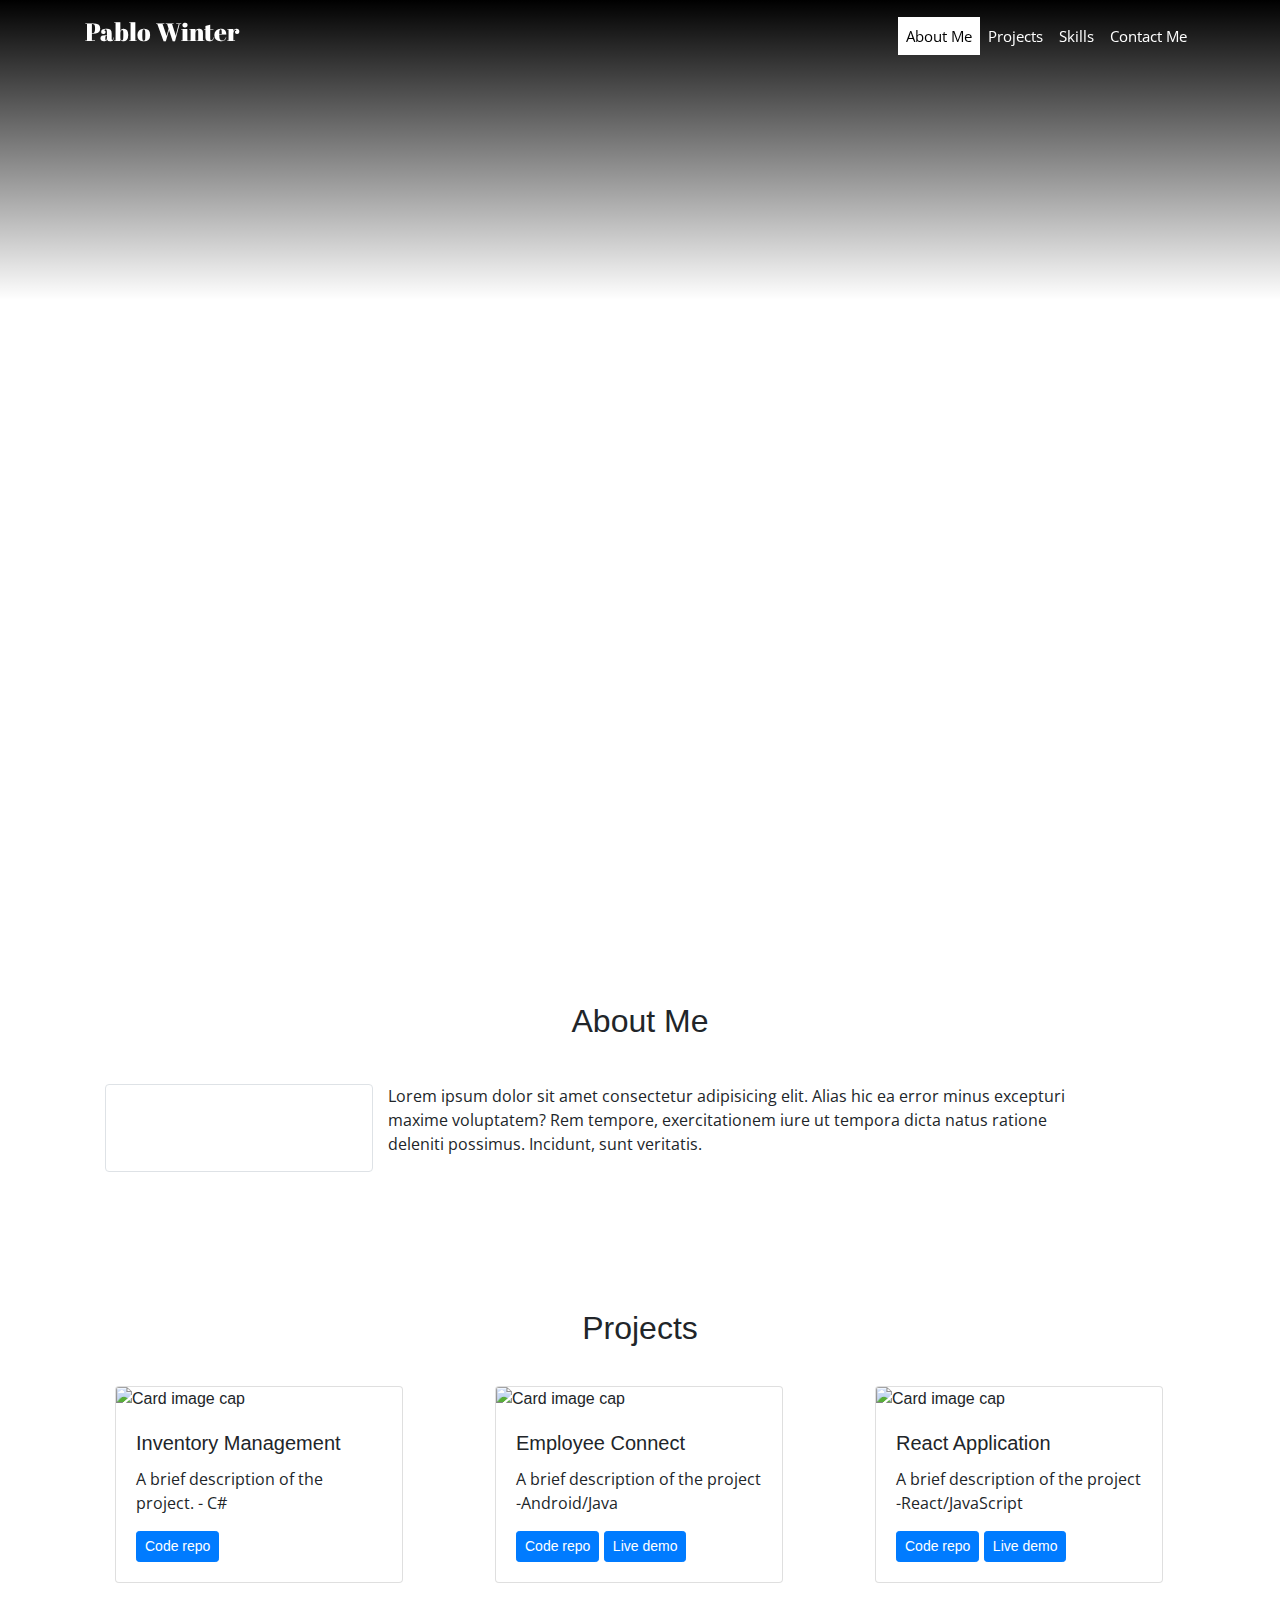
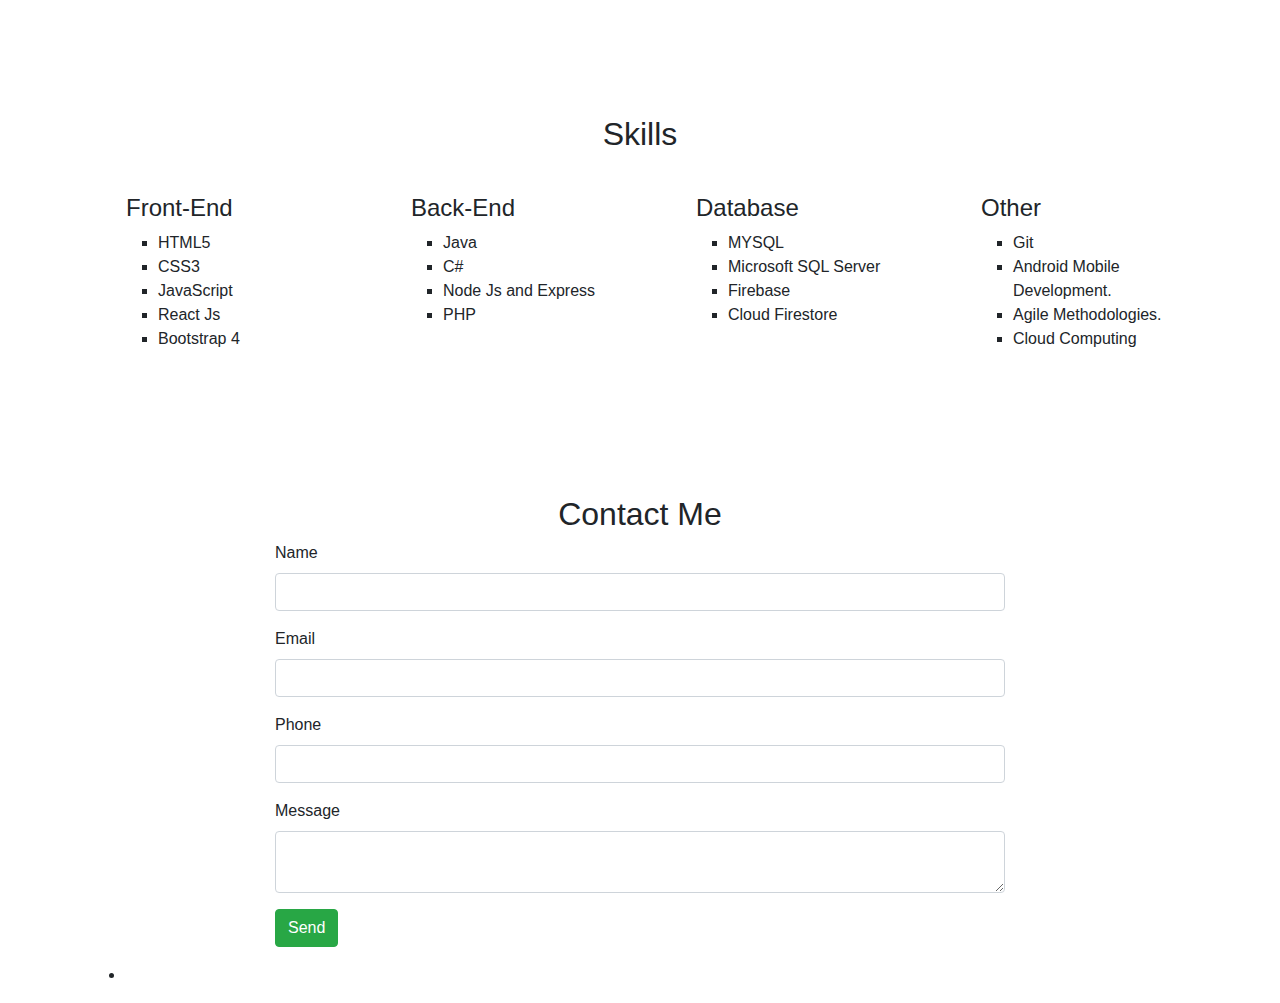
==== public/html/index.html @ 1d1c4623 "Added skills section with css styling" ====
<!DOCTYPE html>
<html lang="en">

<head>
    <meta charset="UTF-8">
    <meta name="viewport" content="width=device-width, initial-scale=1.0">
    <meta http-equiv="X-UA-Compatible" content="ie=edge">
    <title>Pablo Winter</title>
    <link rel="stylesheet" href="https://maxcdn.bootstrapcdn.com/bootstrap/4.0.0/css/bootstrap.min.css" integrity="sha384-Gn5384xqQ1aoWXA+058RXPxPg6fy4IWvTNh0E263XmFcJlSAwiGgFAW/dAiS6JXm"
        crossorigin="anonymous">
    <link rel="stylesheet" href="https://use.fontawesome.com/releases/v5.8.2/css/all.css" integrity="sha384-oS3vJWv+0UjzBfQzYUhtDYW+Pj2yciDJxpsK1OYPAYjqT085Qq/1cq5FLXAZQ7Ay"
        crossorigin="anonymous">
    <link rel="stylesheet" href="../css/styles.css">
    <link href="https://fonts.googleapis.com/css?family=Abril+Fatface|Bad+Script|Open+Sans|Volkhov&display=swap" rel="stylesheet">

</head>

<body>
    <header>
        <nav class="navbar navbar-expand-lg navbar-light fixed-top" id="navigation">
            <div class="container">
                <h1 class="navbar-brand">Pablo Winter</h1>
                <button class="navbar-toggler" type="button" data-toggle="collapse" data-target="#navbarSupportedContent"
                    aria-controls="navbarSupportedContent" aria-expanded="false" aria-label="Toggle navigation">
                    <span class="navbar-toggler-icon"></span>
                </button>
                <div class="collapse navbar-collapse" id="navbarSupportedContent">
                    <ul class="navbar-nav ml-lg-auto">
                        <li class="nav-item active">
                            <a class="nav-link" href="#About">About Me<span class="sr-only">(current)</span></a>
                        </li>
                        <li class="nav-item">
                            <a class="nav-link" href="#">Projects</a>
                        </li>
                        <li class="nav-item">
                            <a class="nav-link" href="#">Skills</a>
                        </li>
                        <li class="nav-item">
                            <a class="nav-link" href="#">Contact Me</a>
                        </li>
                    </ul>
                </div>
            </div>
        </nav>
    </header>
    <div class="jumbotron jumbotron-fluid height100p banner" id="landing-img">
        <div class="container height">
            <div class="contentBox height">
                <div class="text-center">
                    <h1>Creative Software Developer</h1>
                    <p id="caption">Lorem ipsum dolor sit amet consectetur adipisicing elit. Soluta, illo officia.</p>
                </div>
            </div>
        </div>
    </div>
    <section class="section-about" id="about-me">
        <div class="container">
            <div class="row">
                <div class="col-sm-12">
                    <div class="headertText text-center">
                        <h2>About Me</h2>
                    </div>
                </div>
            </div>
            <div id="about-me-box">
                <div class="row">
                    <img class="col-sm-3 img-thumbnail" src="../../images/about-me.png" alt="">
                    <p class="col-sm-8">Lorem ipsum dolor sit amet consectetur adipisicing elit. Alias hic ea error
                        minus
                        excepturi
                        maxime voluptatem? Rem tempore, exercitationem iure ut tempora dicta natus ratione deleniti
                        possimus. Incidunt, sunt veritatis.</p>
                </div>
            </div>
        </div>
    </section>
    <section class="section-projects" id="projects">
        <div class="container">
            <div class="row">
                <div class="col-sm-12">
                    <div class="headerText text-center">
                        <h2>Projects</h2>
                    </div>
                </div>
            </div>
            <div class="row">
                <div class="col-md-4">
                    <div class="projectBox">
                        <div class="card" style="width: 18rem;">
                            <img class="card-img-top" src="../../images/c#.jpg" alt="Card image cap">
                            <div class="card-body">
                                <h5 class="card-title">Inventory Management</h5>
                                <p class="card-text">A brief description of the project.
                                    - C#
                                </p>
                                <a href="https://github.com/PabloWinter/Inventory-Management-System" class="btn btn-sm btn-primary"><i
                                        class="fab fa-github"></i> Code repo</a>
                            </div>
                        </div>

                    </div>
                </div>
                <div class="col-md-4">
                    <div class="projectBox">
                        <div class="card" style="width: 18rem;">
                            <img class="card-img-top" src="../../images/employee-connect.jpeg" alt="Card image cap">
                            <div class="card-body">
                                <h5 class="card-title">Employee Connect</h5>
                                <p class="card-text">A brief description of the project
                                    -Android/Java
                                </p>
                                <a href="https://github.com/PabloWinter/Employee-Connect" class="btn btn-sm btn-primary"><i
                                        class="fab fa-github"></i> Code repo</a>
                                <a href="https://play.google.com/store/apps/details?id=ca.bvc.employeeconnect" class="btn btn-sm btn-primary"><i
                                        class="fas fa-wifi"></i> Live demo</a>
                            </div>
                        </div>

                    </div>
                </div>
                <div class="col-md-4">
                    <div class="projectBox">
                        <div class="card" style="width: 18rem;">
                            <img class="card-img-top" src="../../images/c#-image.jpg" alt="Card image cap">
                            <div class="card-body">
                                <h5 class="card-title">React Application</h5>
                                <p class="card-text">A brief description of the project
                                    -React/JavaScript
                                </p>
                                <a href="#" class="btn btn-sm btn-primary"><i class="fab fa-github"></i> Code repo</a>
                                <a href="#" class="btn btn-sm btn-primary"><i class="fas fa-wifi"></i> Live demo</a>
                            </div>
                        </div>

                    </div>
                </div>
            </div>
        </div>
    </section>

    <section class="section-skills" id="skills">
        <div class="container">
            <div class="row">
                <div class="col-sm-12">
                    <div class="headerText text-center">
                        <h2>Skills</h2>
                    </div>
                </div>
                <div class="col-md-3">
                    <div class="skills-box">
                        <div class="d-flex flex-row">
                            <i class="fas fa-code fa-2x m-1"></i>
                            <div class="d-flex flex-column">
                                <img src="" alt="">
                                <h4 class="m-2">Front-End</h4>
                                <ul class="style-ul">
                                    <li>HTML5</li>
                                    <li>CSS3</li>
                                    <li>JavaScript</li>
                                    <li>React Js</li>
                                    <li>Bootstrap 4</li>

                                </ul>
                            </div>
                        </div>
                    </div>
                </div>

                <div class="col-md-3">
                    <div class="skills-box">
                        <div class="d-flex flex-row">
                            <i class="fas fa-tools fa-2x m-1"></i>
                            <div class="d-flex flex-column">
                                <h4 class="m-2">Back-End</h4>
                                <ul class="style-ul">
                                    <li>Java</li>
                                    <li>C#</li>
                                    <li>Node Js and Express</li>
                                    <li>PHP</li>
                                </ul>
                            </div>
                        </div>
                    </div>
                </div>

                <div class="col-md-3">
                    <div class="skills-box">
                        <div class="d-flex flex-row">
                            <i class="fas fa-database fa-2x m-1"></i>
                            <div class="d-flex flex-column">
                                <h4 class="m-2">Database</h4>
                                <ul class="style-ul">
                                    <li>MYSQL</li>
                                    <li>Microsoft SQL Server</li>
                                    <li>Firebase</li>
                                    <li>Cloud Firestore</li>
                                </ul>
                            </div>
                        </div>
                    </div>
                </div>
                <div class="col-md-3">
                    <div class="skills-box">
                        <div class="d-flex flex-row">
                            <i class="fas fa-mobile-alt fa-2x m-1"></i>
                            <div class="d-flex flex-column">
                                <h4 class="m-2">Other</h4>
                                <ul class="style-ul">
                                    <li>Git</li>
                                    <li>Android Mobile Development.</li>
                                    <li>Agile Methodologies.</li>
                                    <li>Cloud Computing</li>
                                </ul>
                            </div>
                        </div>
                    </div>
                </div>

            </div>
        </div>
    </section>

    <section class="section-contact" id="contact-me">
        <div class="container">
            <div class="row">
                <div class="col-sm-12">
                    <div class="headerText text-center">
                        <h2>Contact Me</h2>
                    </div>
                </div>
            </div>
            <div class="row clearfix">
                <div class="offset-sm-2 col-sm-8">
                    <div class="form-group">
                        <form>
                            <div class="form-group">
                                <label for="name">Name</label>
                                <input type="text" name="" id="" class="form-control">
                            </div>
                            <div class="form-group">
                                <label for="name">Email</label>
                                <input type="text" name="" id="" class="form-control">

                            </div>
                            <div class="form-group">
                                <label for="name">Phone</label>
                                <input type="text" name="" id="" class="form-control">
                            </div>
                            <div class="form-group">
                                <label for="name">Message</label>
                                <textarea class="form-control"></textarea>
                            </div>
                            <div class="form-group">
                                <button class="btn btn-success">Send</button>
                            </div>
                        </form>
                    </div>
                </div>
            </div>
        </div>
    </section>
    <footer>
        <div class="container">
            <div class="row">
                <div class="col-sm-12">
                    <ul class="sci">
                        <li><a href="#"><i class="fab fa-github"></i></a></li>
                    </ul>

                </div>
            </div>
        </div>
    </footer>

    <script src="https://code.jquery.com/jquery-3.2.1.slim.min.js" integrity="sha384-KJ3o2DKtIkvYIK3UENzmM7KCkRr/rE9/Qpg6aAZGJwFDMVNA/GpGFF93hXpG5KkN"
        crossorigin="anonymous"></script>
    <script src="https://cdnjs.cloudflare.com/ajax/libs/popper.js/1.12.9/umd/popper.min.js" integrity="sha384-ApNbgh9B+Y1QKtv3Rn7W3mgPxhU9K/ScQsAP7hUibX39j7fakFPskvXusvfa0b4Q"
        crossorigin="anonymous"></script>
    <script src="https://maxcdn.bootstrapcdn.com/bootstrap/4.0.0/js/bootstrap.min.js" integrity="sha384-JZR6Spejh4U02d8jOt6vLEHfe/JQGiRRSQQxSfFWpi1MquVdAyjUar5+76PVCmYl"
        crossorigin="anonymous"></script>
</body>

</html>
---- public/css/styles.css ----
p{
    font-family: 'Open Sans', sans-serif;
}

.navbar-brand{
    font-family: 'Abril Fatface';
    font-size: 25px;
    color: white !important;
}

.nav-link{
    font-size: 15px;
    font-family: 'Open Sans', sans-serif;
    color: white !important;
}

.nav-link:hover{
    color: #000 !important;
}

.active .nav-link{
    background-color: white;
    color: #000 !important;
}

#caption{
    font-family: 'Bad Script', cursive;
}

header{
    position: relative;
    z-index: 1000000;
}

.navbar{
    background: transparent;
}

.banner{
    position: relative;
    top: 0;
    width: 100%;
    height: 100vh;
    background: url(../../images/city-landing.jpg);
    background-size: cover; 
}

.banner:before{
    content: '';
    position: absolute;
    top: 0;
    left: 0;
    width: 100%;
    height: 300px;
    background: linear-gradient(#000, transparent);
    pointer-events: none;
}

.height100p{
    height: 100vh;
}

.height{
    height: 100%;
}

.contentBox{
    position: relative;
    display: flex;
    justify-content: center;
    align-items: center;
    text-align: center;
    color: white;
}

.section-about{
    margin-top: 8%;
}

.section-projects{
    margin-top: 8%;
}

.section-skills{
    margin-top: 8%;
}

.section-contact{
    margin-top: 8%;
}

#about-me-box{
    padding: 35px;
}

.responsive-img img{
    height: auto;
    width: 100%;
}

.projectBox{
    padding: 30px;
}

.skills-box{
    padding: 25px;

}

ul.style-ul{
    list-style-type: square;
}
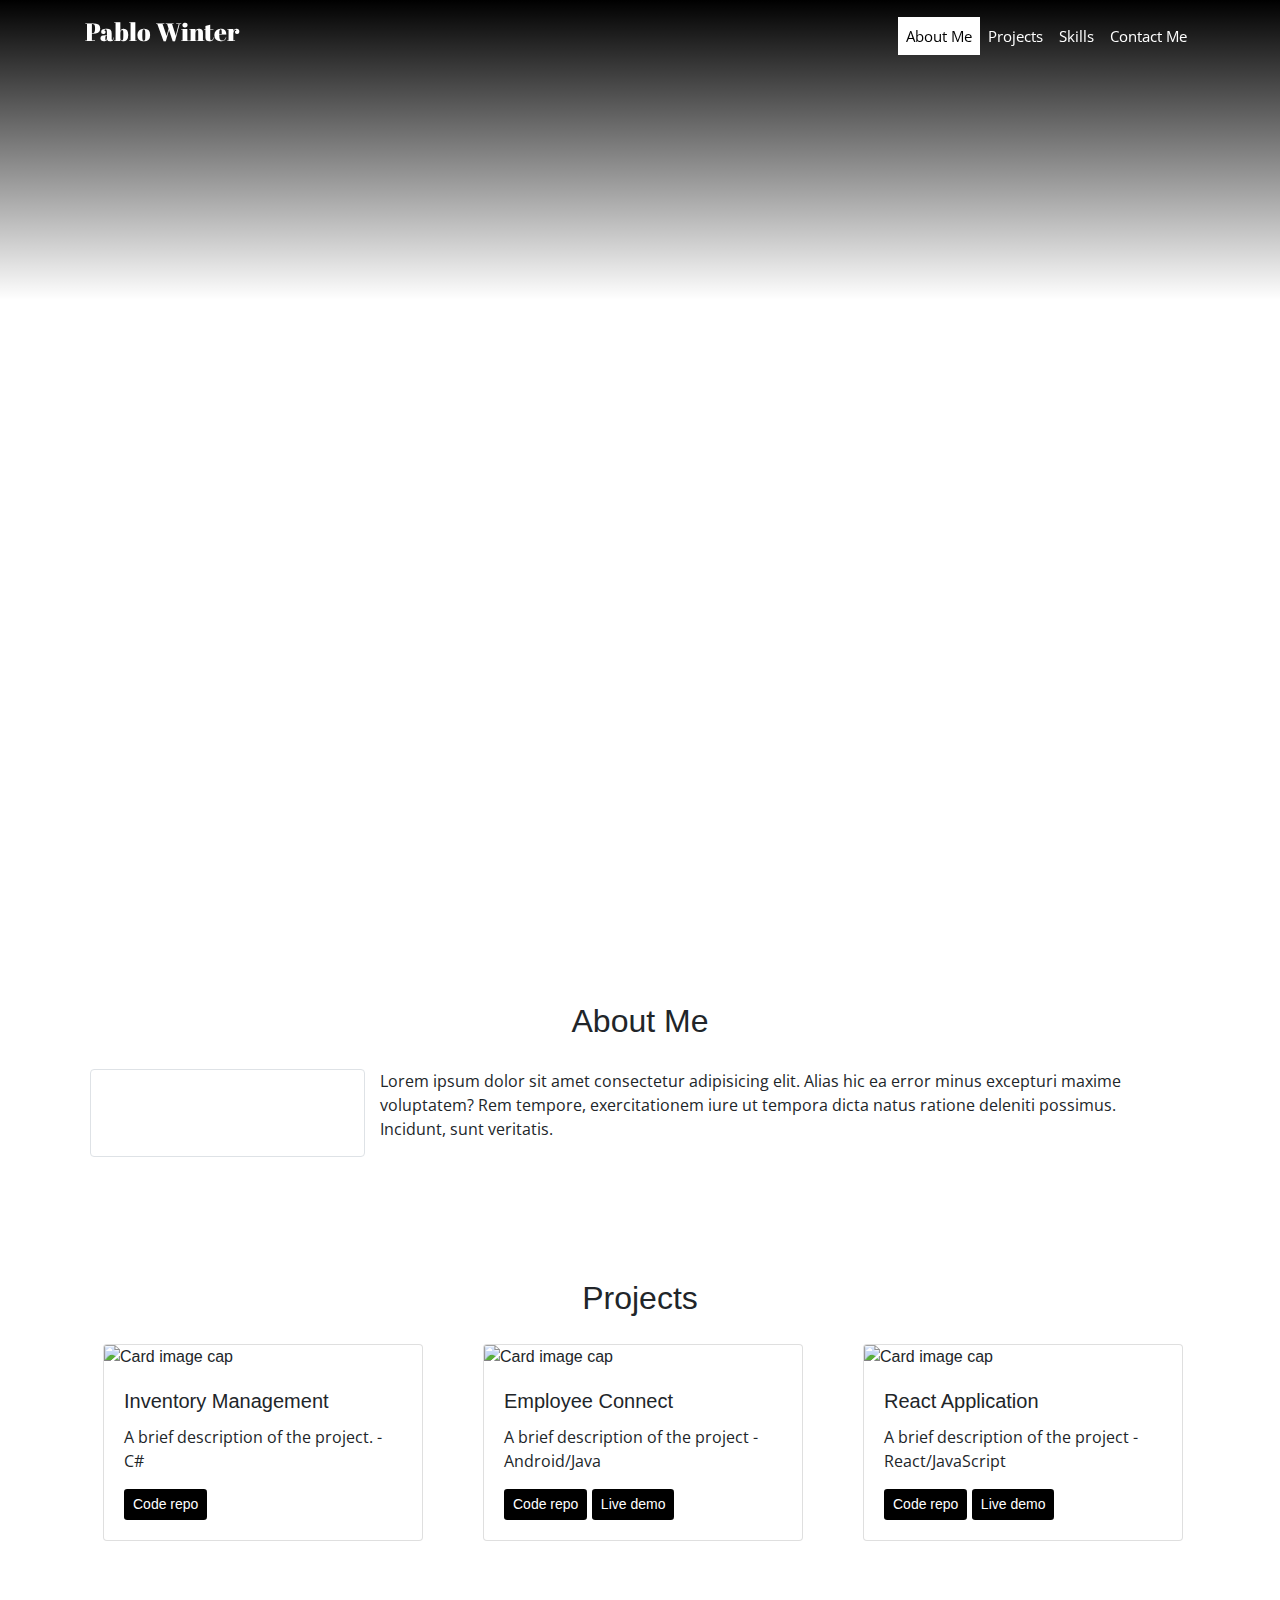
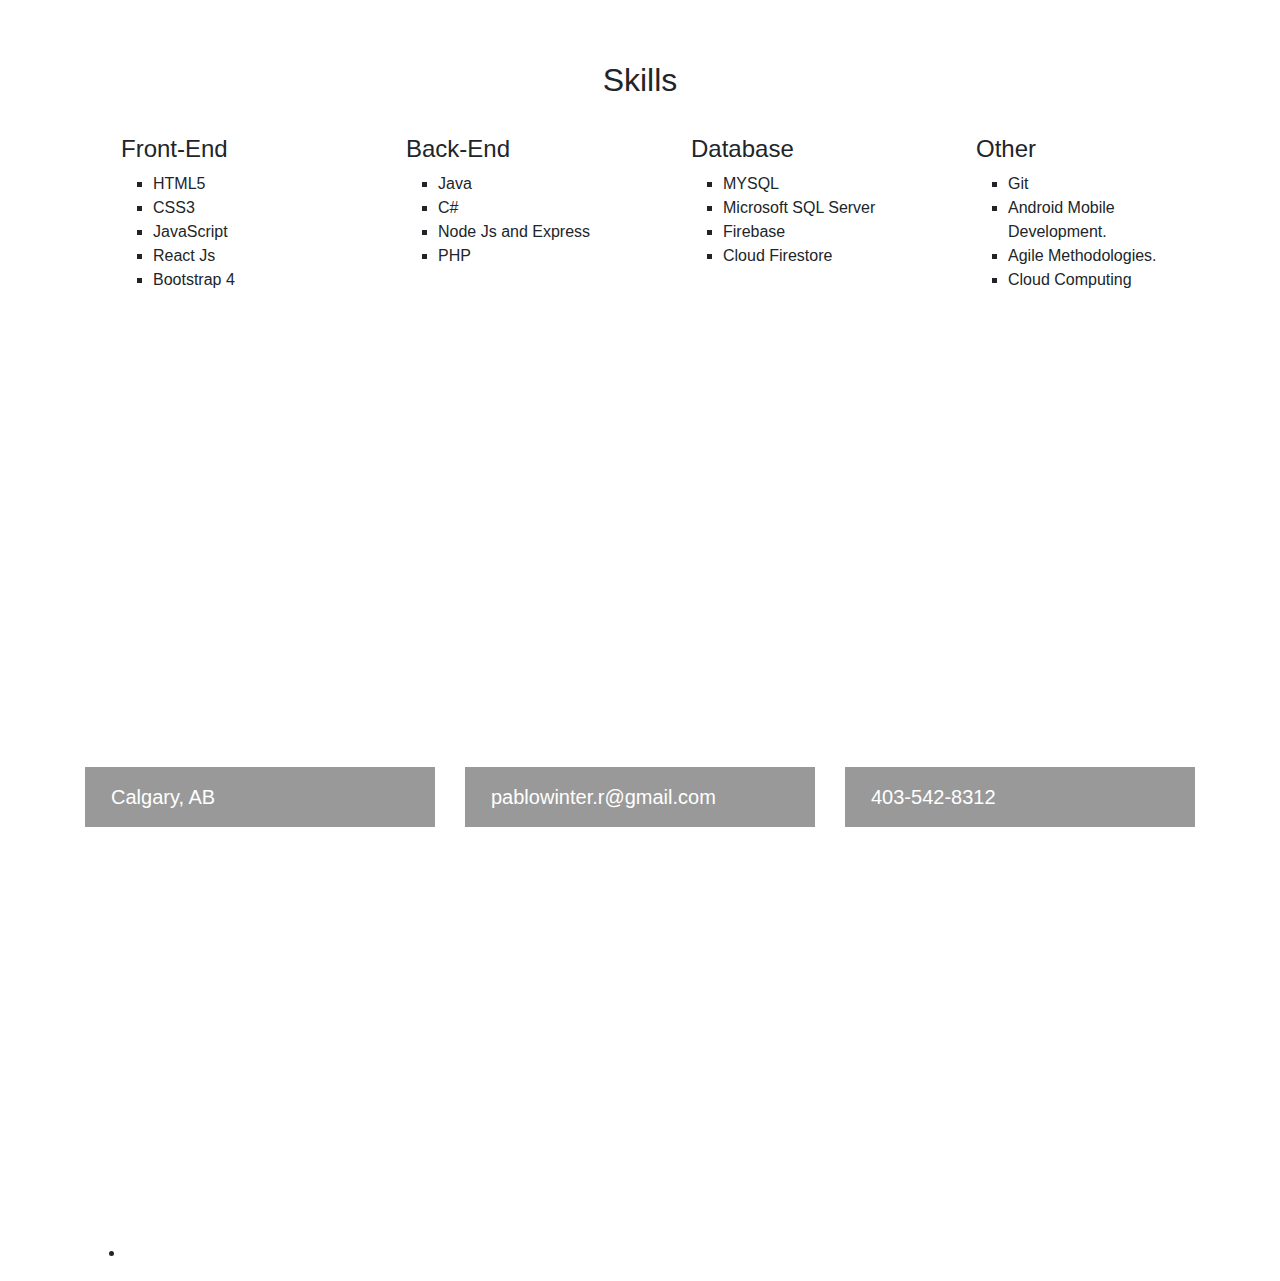
==== commit 36e3fb10: "Added contact information in contact me section" ====
--- a/public/html/index.html
+++ b/public/html/index.html
@@ -64,8 +64,9 @@
             </div>
             <div id="about-me-box">
                 <div class="row">
-                    <img class="col-sm-3 img-thumbnail" src="../../images/about-me.png" alt="">
-                    <p class="col-sm-8">Lorem ipsum dolor sit amet consectetur adipisicing elit. Alias hic ea error
+                    <img class="col-lg-3 col-md-5 img-thumbnail" src="../../images/about-me.png" alt="">
+                    <p class="col-lg-9 col-md-5 col-sm-8">Lorem ipsum dolor sit amet consectetur adipisicing elit.
+                        Alias hic ea error
                         minus
                         excepturi
                         maxime voluptatem? Rem tempore, exercitationem iure ut tempora dicta natus ratione deleniti
@@ -84,51 +85,51 @@
                 </div>
             </div>
             <div class="row">
-                <div class="col-md-4">
+                <div class="col-lg-4 col-md-4 col-sm-4">
                     <div class="projectBox">
-                        <div class="card" style="width: 18rem;">
+                        <div class="card">
                             <img class="card-img-top" src="../../images/c#.jpg" alt="Card image cap">
                             <div class="card-body">
                                 <h5 class="card-title">Inventory Management</h5>
                                 <p class="card-text">A brief description of the project.
                                     - C#
                                 </p>
-                                <a href="https://github.com/PabloWinter/Inventory-Management-System" class="btn btn-sm btn-primary"><i
+                                <a href="https://github.com/PabloWinter/Inventory-Management-System" class="btn btn-sm"><i
                                         class="fab fa-github"></i> Code repo</a>
                             </div>
                         </div>
 
                     </div>
                 </div>
-                <div class="col-md-4">
+                <div class="col-lg-4 col-md-4 col-sm-4">
                     <div class="projectBox">
-                        <div class="card" style="width: 18rem;">
+                        <div class="card">
                             <img class="card-img-top" src="../../images/employee-connect.jpeg" alt="Card image cap">
                             <div class="card-body">
                                 <h5 class="card-title">Employee Connect</h5>
                                 <p class="card-text">A brief description of the project
                                     -Android/Java
                                 </p>
-                                <a href="https://github.com/PabloWinter/Employee-Connect" class="btn btn-sm btn-primary"><i
-                                        class="fab fa-github"></i> Code repo</a>
-                                <a href="https://play.google.com/store/apps/details?id=ca.bvc.employeeconnect" class="btn btn-sm btn-primary"><i
+                                <a href="https://github.com/PabloWinter/Employee-Connect" class="btn btn-sm"><i class="fab fa-github"></i>
+                                    Code repo</a>
+                                <a href="https://play.google.com/store/apps/details?id=ca.bvc.employeeconnect" class="btn btn-sm"><i
                                         class="fas fa-wifi"></i> Live demo</a>
                             </div>
                         </div>
 
                     </div>
                 </div>
-                <div class="col-md-4">
+                <div class="col-lg-4 col-md-4 col-sm-4">
                     <div class="projectBox">
-                        <div class="card" style="width: 18rem;">
+                        <div class="card">
                             <img class="card-img-top" src="../../images/c#-image.jpg" alt="Card image cap">
                             <div class="card-body">
                                 <h5 class="card-title">React Application</h5>
                                 <p class="card-text">A brief description of the project
                                     -React/JavaScript
                                 </p>
-                                <a href="#" class="btn btn-sm btn-primary"><i class="fab fa-github"></i> Code repo</a>
-                                <a href="#" class="btn btn-sm btn-primary"><i class="fas fa-wifi"></i> Live demo</a>
+                                <a href="#" class="btn btn-sm"><i class="fab fa-github"></i> Code repo</a>
+                                <a href="#" class="btn btn-sm"><i class="fas fa-wifi"></i> Live demo</a>
                             </div>
                         </div>
 
@@ -146,7 +147,7 @@
                         <h2>Skills</h2>
                     </div>
                 </div>
-                <div class="col-md-3">
+                <div class="col-lg-3 col-md-6">
                     <div class="skills-box">
                         <div class="d-flex flex-row">
                             <i class="fas fa-code fa-2x m-1"></i>
@@ -166,7 +167,7 @@
                     </div>
                 </div>
 
-                <div class="col-md-3">
+                <div class="col-lg-3 col-md-6">
                     <div class="skills-box">
                         <div class="d-flex flex-row">
                             <i class="fas fa-tools fa-2x m-1"></i>
@@ -183,7 +184,7 @@
                     </div>
                 </div>
 
-                <div class="col-md-3">
+                <div class="col-lg-3 col-md-6">
                     <div class="skills-box">
                         <div class="d-flex flex-row">
                             <i class="fas fa-database fa-2x m-1"></i>
@@ -199,7 +200,7 @@
                         </div>
                     </div>
                 </div>
-                <div class="col-md-3">
+                <div class="col-lg-3 col-md-6">
                     <div class="skills-box">
                         <div class="d-flex flex-row">
                             <i class="fas fa-mobile-alt fa-2x m-1"></i>
@@ -223,37 +224,31 @@
     <section class="section-contact" id="contact-me">
         <div class="container">
             <div class="row">
-                <div class="col-sm-12">
-                    <div class="headerText text-center">
-                        <h2>Contact Me</h2>
-                    </div>
-                </div>
-            </div>
-            <div class="row clearfix">
-                <div class="offset-sm-2 col-sm-8">
-                    <div class="form-group">
-                        <form>
-                            <div class="form-group">
-                                <label for="name">Name</label>
-                                <input type="text" name="" id="" class="form-control">
-                            </div>
-                            <div class="form-group">
-                                <label for="name">Email</label>
-                                <input type="text" name="" id="" class="form-control">
-
-                            </div>
-                            <div class="form-group">
-                                <label for="name">Phone</label>
-                                <input type="text" name="" id="" class="form-control">
-                            </div>
-                            <div class="form-group">
-                                <label for="name">Message</label>
-                                <textarea class="form-control"></textarea>
-                            </div>
-                            <div class="form-group">
-                                <button class="btn btn-success">Send</button>
-                            </div>
-                        </form>
+                <div class="col-sm-12 headerText text-center contactHeader">
+                    <h1>Contact Me</h1>
+                </div>
+                <div class="col-lg-4 col-md-7 col-sm-12">
+                    <div class="contact-me-box">
+                        <div class="d-flex flex-row">
+                            <i class="fas fa-map-marker-alt fa-2x m-1"></i>
+                            <h5 class="m-2">Calgary, AB</h5>
+                        </div>
+                    </div>
+                </div>
+                <div class="col-lg-4 col-md-7 col-sm-12">
+                    <div class="contact-me-box">
+                        <div class="d-flex flex-row">
+                            <i class="fas fa-envelope fa-2x m-1"></i>
+                            <h5 class="m-2">pablowinter.r@gmail.com</h5>
+                        </div>
+                    </div>
+                </div>
+                <div class="col-lg-4 col-md-7 col-sm-12">
+                    <div class="contact-me-box">
+                        <div class="d-flex flex-row">
+                            <i class="fas fa-mobile-alt fa-2x m-1"></i>
+                            <h5 class="m-2">403-542-8312</h5>
+                        </div>
                     </div>
                 </div>
             </div>
--- a/public/css/styles.css
+++ b/public/css/styles.css
@@ -42,6 +42,7 @@
     width: 100%;
     height: 100vh;
     background: url(../../images/city-landing.jpg);
+    background-attachment: fixed;
     background-size: cover; 
 }
 
@@ -87,10 +88,16 @@
 
 .section-contact{
     margin-top: 8%;
+    position: relative;
+    background: url(../../images/contact-background\ \(2\).jpg);
+    width: 100%;
+    height: 90vh;
+    background-attachment: fixed;
+    background-size: cover;
 }
 
 #about-me-box{
-    padding: 35px;
+    padding: 20px;
 }
 
 .responsive-img img{
@@ -99,14 +106,106 @@
 }
 
 .projectBox{
-    padding: 30px;
+    padding: 18px;
+}
+
+.card{
+    width: 20rem;
+}
+
+.projectBox a{
+    background: #000;
+    color: white;
 }
 
 .skills-box{
-    padding: 25px;
-
+    padding: 20px;
 }
 
 ul.style-ul{
     list-style-type: square;
+}
+
+.contactHeader{
+    margin-top: 20%;
+    color: white;
+}
+
+.contact-me-box{
+    margin-top: 15%;
+    padding: 10px;
+    font-size: 14px;
+    font-weight: bold;
+    color: white;
+    background: rgba(0, 0, 0, 0.4);
+}
+
+@media screen and (max-width: 1024px){
+    #about-me-box{
+        padding: 10px;
+    }
+
+    #about-me-box img{
+        height: 290px;
+    }
+
+    .section-projects .card{
+        width: 17rem;
+    }
+
+    .projectBox{
+        padding: 8px;
+    }
+
+    .projectBox .card a{
+        margin-bottom: 5px;
+    }
+
+    .skills-box{
+        padding: 0px;
+    }
+}
+
+@media screen and (max-width: 768px){
+    #about-me-box{
+        padding: 10px;
+    }
+
+    .section-projects .card{
+        width: 13rem;
+    }
+
+    .projectBox{
+        padding: 0px;
+    }
+
+    .projectBox .card a{
+        margin-bottom: 5px;
+    }
+
+    .skills-box{
+        padding: 0px;
+    }
+}
+
+@media screen and (max-width: 320px){
+    #about-me-box{
+        padding: 20px;
+    }
+
+    .projectBox{
+        padding: 20px;
+    }
+
+    .section-projects .card{
+        width: 16rem;
+    }
+
+    .projectBox .card a{
+        margin-bottom: 5px;
+    }
+
+    .skills-box{
+        padding: 10px;
+    }
 }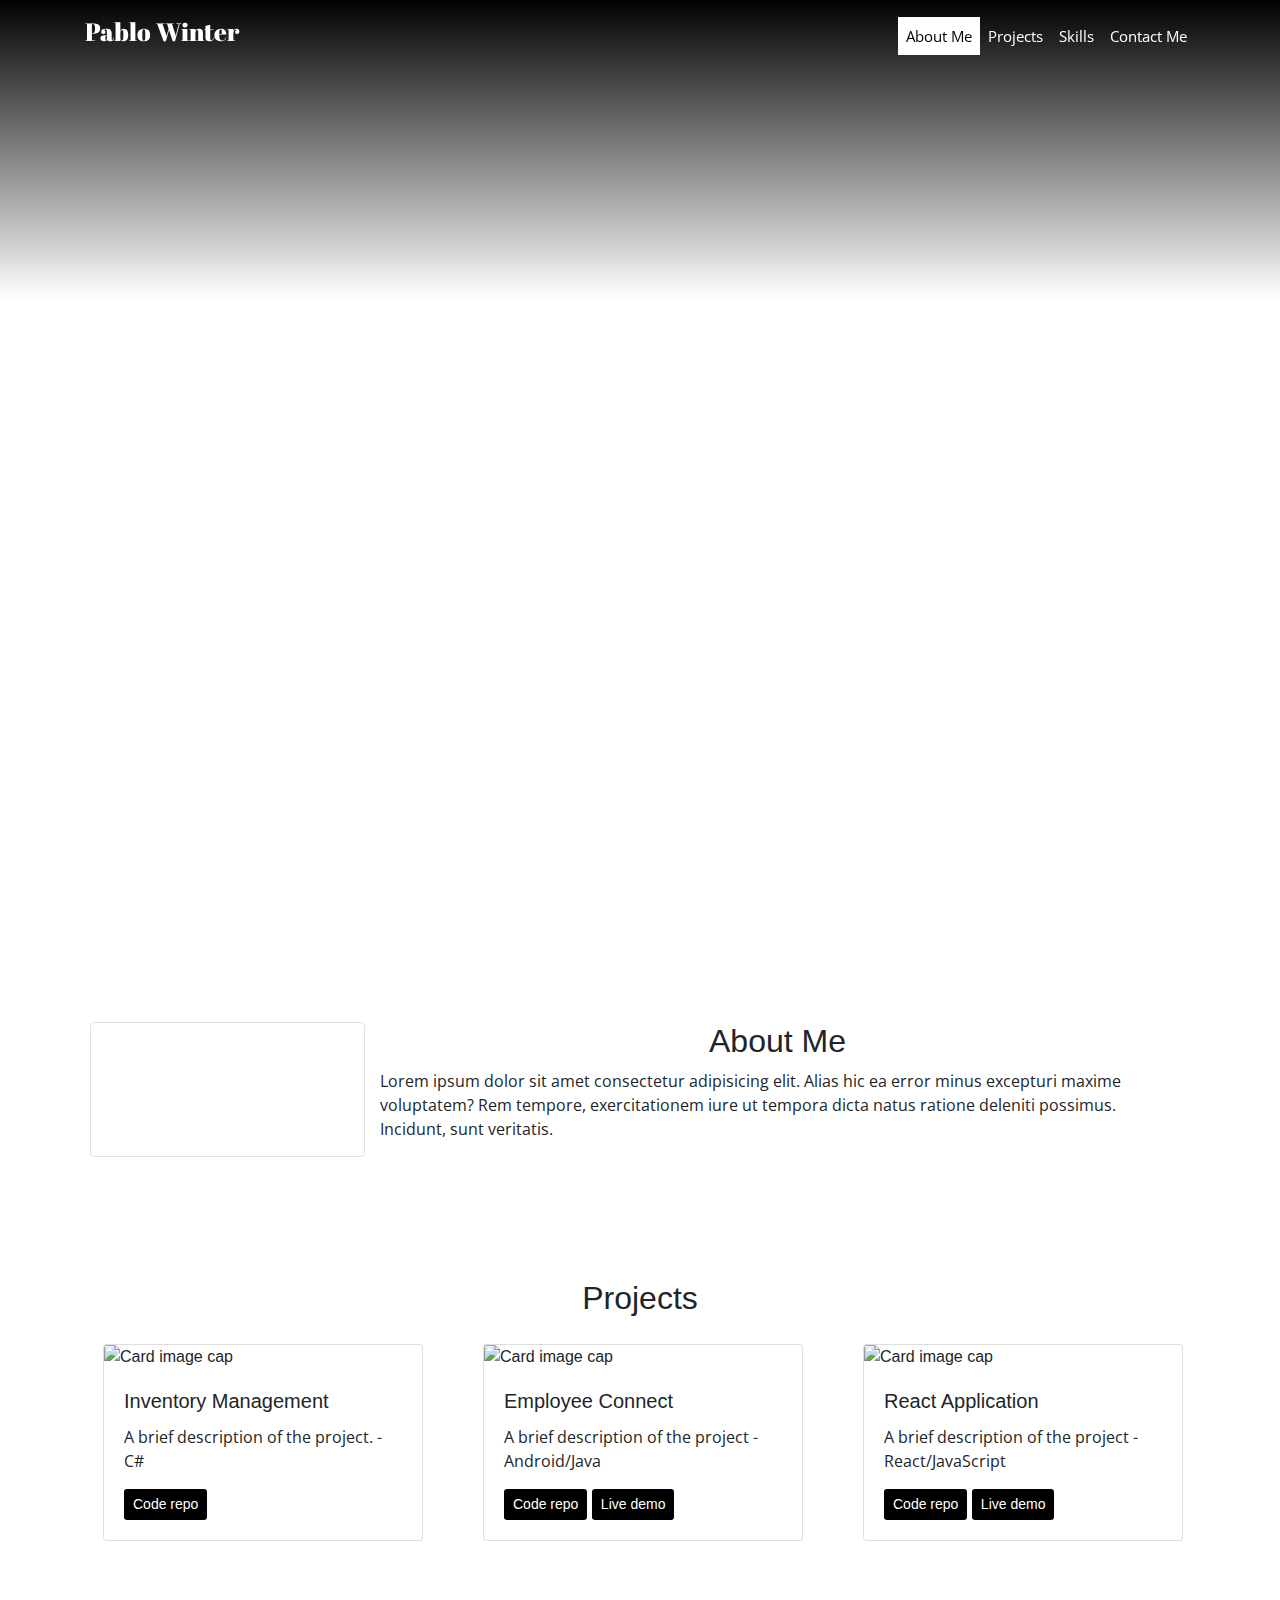
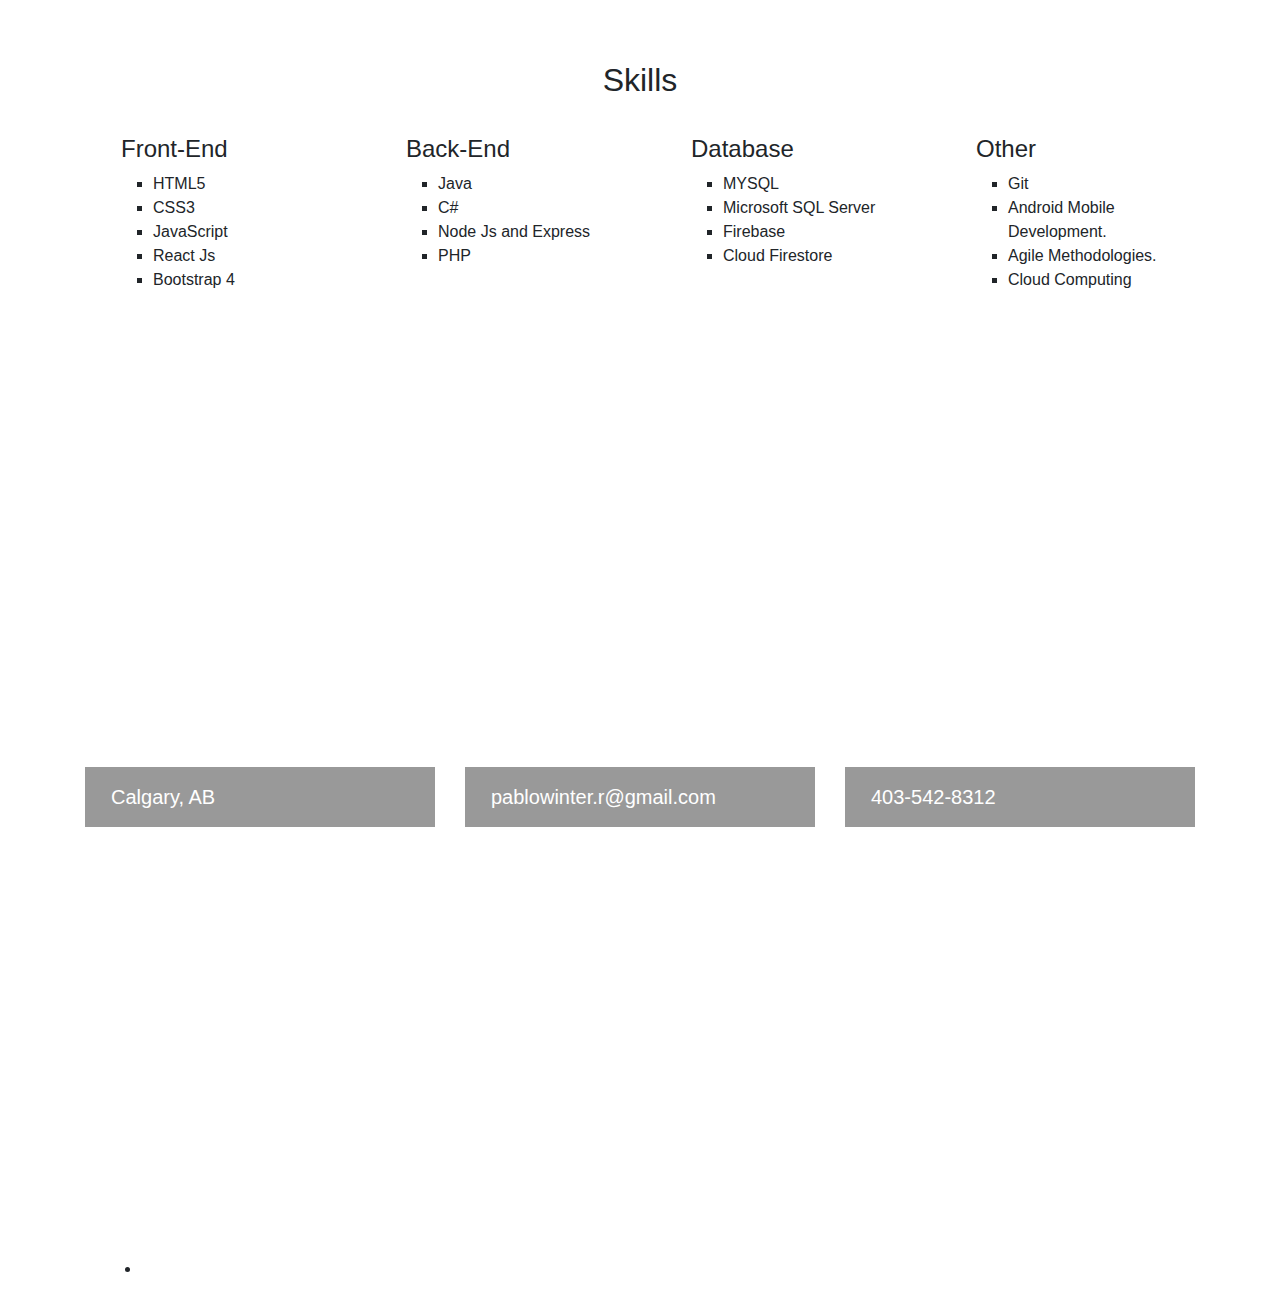
==== commit bcfaf01d: "Added javascript navigation functionality" ====
--- a/public/html/index.html
+++ b/public/html/index.html
@@ -27,16 +27,16 @@
                 <div class="collapse navbar-collapse" id="navbarSupportedContent">
                     <ul class="navbar-nav ml-lg-auto">
                         <li class="nav-item active">
-                            <a class="nav-link" href="#About">About Me<span class="sr-only">(current)</span></a>
+                            <a class="nav-link" href="#about-me">About Me<span class="sr-only">(current)</span></a>
                         </li>
                         <li class="nav-item">
-                            <a class="nav-link" href="#">Projects</a>
+                            <a class="nav-link" href="#projects">Projects</a>
                         </li>
                         <li class="nav-item">
-                            <a class="nav-link" href="#">Skills</a>
+                            <a class="nav-link" href="#skills">Skills</a>
                         </li>
                         <li class="nav-item">
-                            <a class="nav-link" href="#">Contact Me</a>
+                            <a class="nav-link" href="#contact-me">Contact Me</a>
                         </li>
                     </ul>
                 </div>
@@ -55,22 +55,18 @@
     </div>
     <section class="section-about" id="about-me">
         <div class="container">
-            <div class="row">
-                <div class="col-sm-12">
-                    <div class="headertText text-center">
-                        <h2>About Me</h2>
-                    </div>
-                </div>
-            </div>
             <div id="about-me-box">
                 <div class="row">
                     <img class="col-lg-3 col-md-5 img-thumbnail" src="../../images/about-me.png" alt="">
-                    <p class="col-lg-9 col-md-5 col-sm-8">Lorem ipsum dolor sit amet consectetur adipisicing elit.
-                        Alias hic ea error
-                        minus
-                        excepturi
-                        maxime voluptatem? Rem tempore, exercitationem iure ut tempora dicta natus ratione deleniti
-                        possimus. Incidunt, sunt veritatis.</p>
+                    <div class="col-lg-9 col-lg-9 col-md-5 col-sm-8">
+                        <h2 class="headerText text-center">About Me</h2>
+                        <p>Lorem ipsum dolor sit amet consectetur adipisicing elit.
+                            Alias hic ea error
+                            minus
+                            excepturi
+                            maxime voluptatem? Rem tempore, exercitationem iure ut tempora dicta natus ratione deleniti
+                            possimus. Incidunt, sunt veritatis.</p>
+                    </div>
                 </div>
             </div>
         </div>
@@ -143,7 +139,7 @@
         <div class="container">
             <div class="row">
                 <div class="col-sm-12">
-                    <div class="headerText text-center">
+                    <div class="headerText text-center skills-height">
                         <h2>Skills</h2>
                     </div>
                 </div>
@@ -257,11 +253,10 @@
     <footer>
         <div class="container">
             <div class="row">
-                <div class="col-sm-12">
-                    <ul class="sci">
-                        <li><a href="#"><i class="fab fa-github"></i></a></li>
+                <div class="col-md-12 col-sm-12">
+                    <ul class="text-center">
+                        <li class="m-3"><a href="https://github.com/PabloWinter"><i class="fab fa-github fa-2x"></i></a></li>
                     </ul>
-
                 </div>
             </div>
         </div>
@@ -273,6 +268,8 @@
         crossorigin="anonymous"></script>
     <script src="https://maxcdn.bootstrapcdn.com/bootstrap/4.0.0/js/bootstrap.min.js" integrity="sha384-JZR6Spejh4U02d8jOt6vLEHfe/JQGiRRSQQxSfFWpi1MquVdAyjUar5+76PVCmYl"
         crossorigin="anonymous"></script>
+    <script src="https://unpkg.com/scrollreveal"></script>
+    <script src="../js/navigation.js"></script>
 </body>
 
 </html>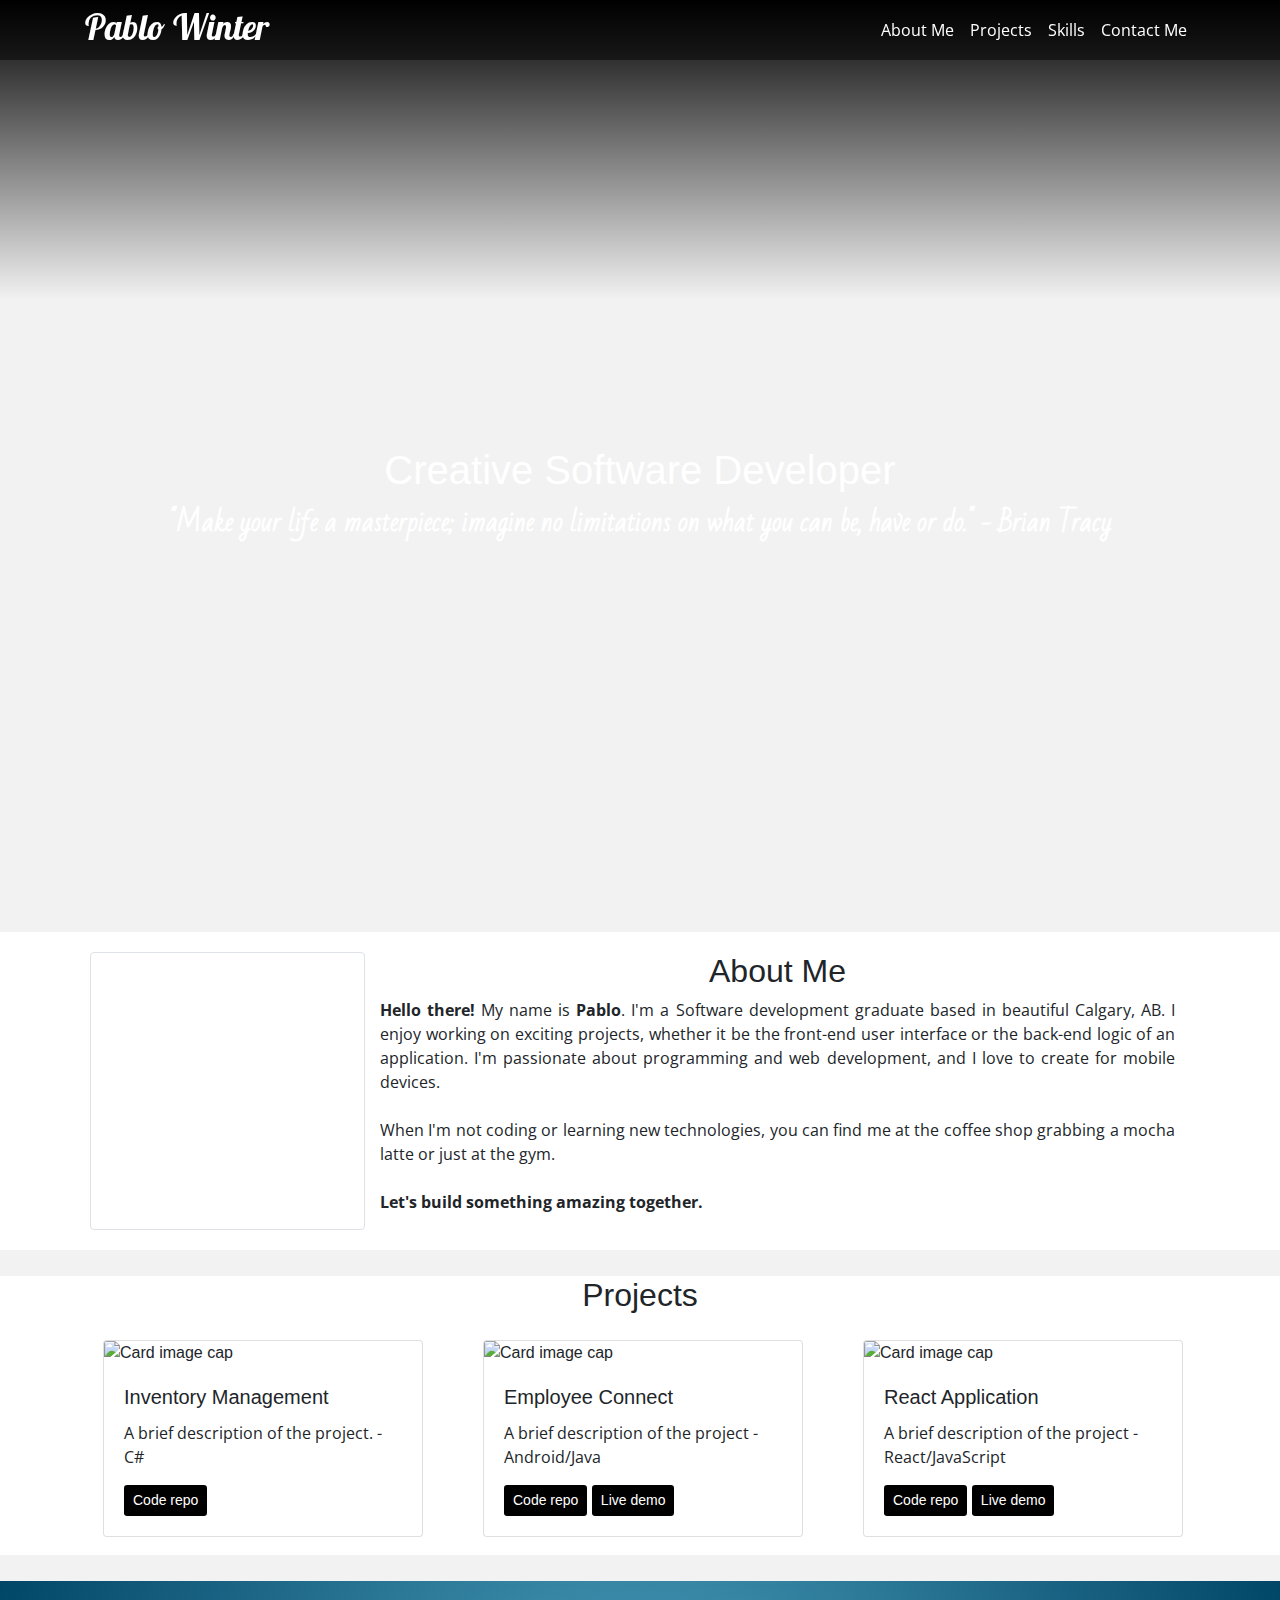
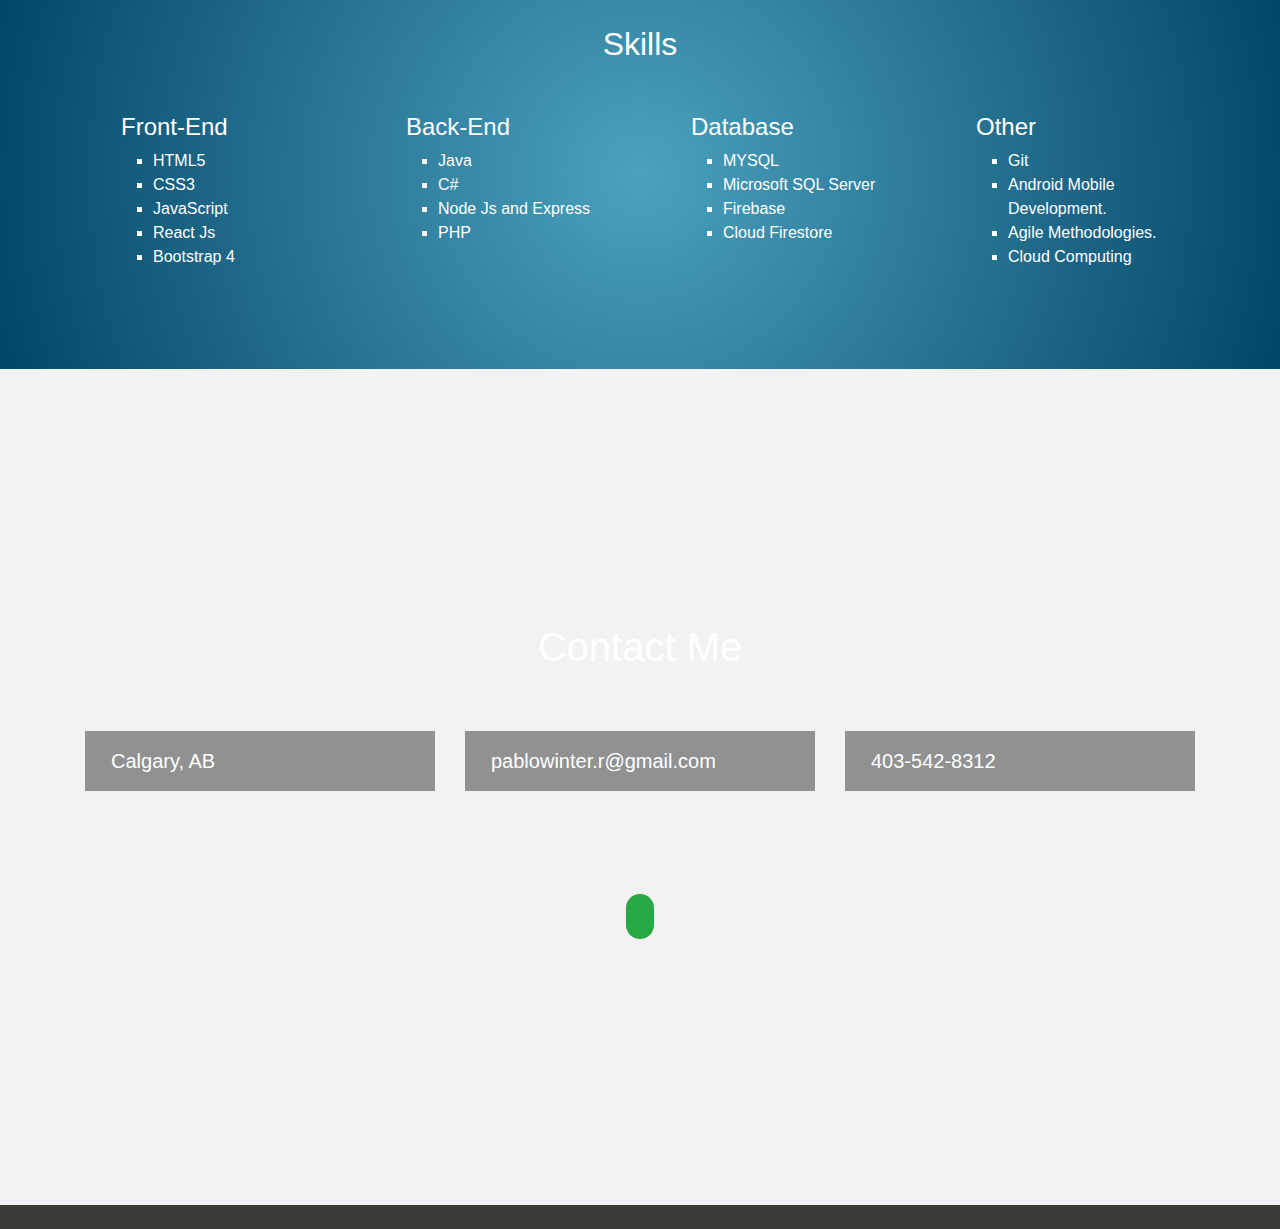
==== commit 096d24a9: "Added fixed navigation bar to display visited links, and smoother transition between sections" ====
--- a/public/html/index.html
+++ b/public/html/index.html
@@ -11,7 +11,8 @@
     <link rel="stylesheet" href="https://use.fontawesome.com/releases/v5.8.2/css/all.css" integrity="sha384-oS3vJWv+0UjzBfQzYUhtDYW+Pj2yciDJxpsK1OYPAYjqT085Qq/1cq5FLXAZQ7Ay"
         crossorigin="anonymous">
     <link rel="stylesheet" href="../css/styles.css">
-    <link href="https://fonts.googleapis.com/css?family=Abril+Fatface|Bad+Script|Open+Sans|Volkhov&display=swap" rel="stylesheet">
+    <link href="https://fonts.googleapis.com/css?family=Abril+Fatface|Lobster|Bad+Script|Open+Sans|Volkhov&display=swap"
+        rel="stylesheet">
 
 </head>
 
@@ -20,13 +21,13 @@
         <nav class="navbar navbar-expand-lg navbar-light fixed-top" id="navigation">
             <div class="container">
                 <h1 class="navbar-brand">Pablo Winter</h1>
-                <button class="navbar-toggler" type="button" data-toggle="collapse" data-target="#navbarSupportedContent"
+                <button class="navbar-toggler" id="button-toggler" type="button" data-toggle="collapse" data-target="#navbarSupportedContent"
                     aria-controls="navbarSupportedContent" aria-expanded="false" aria-label="Toggle navigation">
                     <span class="navbar-toggler-icon"></span>
                 </button>
                 <div class="collapse navbar-collapse" id="navbarSupportedContent">
                     <ul class="navbar-nav ml-lg-auto">
-                        <li class="nav-item active">
+                        <li class="nav-item">
                             <a class="nav-link" href="#about-me">About Me<span class="sr-only">(current)</span></a>
                         </li>
                         <li class="nav-item">
@@ -48,7 +49,8 @@
             <div class="contentBox height">
                 <div class="text-center">
                     <h1>Creative Software Developer</h1>
-                    <p id="caption">Lorem ipsum dolor sit amet consectetur adipisicing elit. Soluta, illo officia.</p>
+                    <p id="caption">"Make your life a masterpiece; imagine no limitations on what you can be, have or
+                        do." - Brian Tracy</p>
                 </div>
             </div>
         </div>
@@ -58,14 +60,19 @@
             <div id="about-me-box">
                 <div class="row">
                     <img class="col-lg-3 col-md-5 img-thumbnail" src="../../images/about-me.png" alt="">
-                    <div class="col-lg-9 col-lg-9 col-md-5 col-sm-8">
+                    <div class="col-lg-9 col-lg-9 col-md-7 col-sm-8">
                         <h2 class="headerText text-center">About Me</h2>
-                        <p>Lorem ipsum dolor sit amet consectetur adipisicing elit.
-                            Alias hic ea error
-                            minus
-                            excepturi
-                            maxime voluptatem? Rem tempore, exercitationem iure ut tempora dicta natus ratione deleniti
-                            possimus. Incidunt, sunt veritatis.</p>
+                        <p class="text-justify"><b>Hello there!</b> My name is <b>Pablo</b>. I'm a Software           development graduate based in
+                            beautiful Calgary, AB. I enjoy working on exciting projects, whether it be the front-end user interface or the back-end logic of an application.
+                            I'm passionate about programming and web development, and I love to create for mobile devices.
+                            <br>
+                            <br>
+                            When I'm not coding or learning new technologies, you can find me at the coffee shop
+                            grabbing a mocha latte or just at the gym.
+                            <br>
+                            <br>
+                            <b>Let's build something amazing together.</b>
+                        </p>
                     </div>
                 </div>
             </div>
@@ -156,13 +163,11 @@
                                     <li>JavaScript</li>
                                     <li>React Js</li>
                                     <li>Bootstrap 4</li>
-
-                                </ul>
-                            </div>
-                        </div>
-                    </div>
-                </div>
-
+                                </ul>
+                            </div>
+                        </div>
+                    </div>
+                </div>
                 <div class="col-lg-3 col-md-6">
                     <div class="skills-box">
                         <div class="d-flex flex-row">
@@ -179,7 +184,6 @@
                         </div>
                     </div>
                 </div>
-
                 <div class="col-lg-3 col-md-6">
                     <div class="skills-box">
                         <div class="d-flex flex-row">
@@ -247,6 +251,9 @@
                         </div>
                     </div>
                 </div>
+                <div class="col-sm-12 text-center home-nav">
+                    <a href="#landing-img" class="btn- btn-success button-up"><i class="fas fa-angle-up fa-2x"></i></a>
+                </div>
             </div>
         </div>
     </section>
@@ -255,7 +262,7 @@
             <div class="row">
                 <div class="col-md-12 col-sm-12">
                     <ul class="text-center">
-                        <li class="m-3"><a href="https://github.com/PabloWinter"><i class="fab fa-github fa-2x"></i></a></li>
+                        <li class="mt-4 mr-4"><a href="https://github.com/PabloWinter"><i class="fab fa-github fa-2x"></i></a></li>
                     </ul>
                 </div>
             </div>
--- a/public/css/styles.css
+++ b/public/css/styles.css
@@ -1,21 +1,28 @@
+body{
+    background: #F2F2F2;
+}
+
 p{
     font-family: 'Open Sans', sans-serif;
 }
 
 .navbar-brand{
-    font-family: 'Abril Fatface';
-    font-size: 25px;
+    font-family: 'Lobster', cursive;
+    font-size: 35px;
     color: white !important;
+    margin-top: 2px;
 }
 
 .nav-link{
-    font-size: 15px;
+    font-size: 16px;
     font-family: 'Open Sans', sans-serif;
     color: white !important;
 }
 
 .nav-link:hover{
+    background-color: white;
     color: #000 !important;
+    transition: 0.5s;
 }
 
 .active .nav-link{
@@ -25,6 +32,9 @@
 
 #caption{
     font-family: 'Bad Script', cursive;
+    font-size: 26px;
+    font-weight: bold;
+    margin-top: 1%;
 }
 
 header{
@@ -33,7 +43,16 @@
 }
 
 .navbar{
-    background: transparent;
+    background: rgba(0, 0, 0, 0.5);
+    padding-top: 0px;
+    padding-bottom: 0px;
+    height: 60px;
+}
+
+#button-toggler{
+    background: #F2F2F2;
+    margin-top: -12px;
+    width: 55px;
 }
 
 .banner{
@@ -72,22 +91,26 @@
     align-items: center;
     text-align: center;
     color: white;
+    margin-top: 52px; 
 }
 
 .section-about{
-    margin-top: 8%;
+    background: white;
 }
 
 .section-projects{
-    margin-top: 8%;
+    margin-top: 2%;
+    background: white;
 }
 
 .section-skills{
-    margin-top: 8%;
+    margin-top: 2%;
+    background-image: radial-gradient(circle, #4ba2bd, #398aa8, #287392, #155c7d, #004767);
+    color: white;
 }
 
 .section-contact{
-    margin-top: 8%;
+    margin-top: 2%;
     position: relative;
     background: url(../../images/contact-background\ \(2\).jpg);
     width: 100%;
@@ -119,7 +142,13 @@
 }
 
 .skills-box{
+    margin-top: 5%;
+    margin-bottom: 25%;
     padding: 20px;
+}
+
+.skills-height{
+    margin-top: 4%;
 }
 
 ul.style-ul{
@@ -140,6 +169,31 @@
     background: rgba(0, 0, 0, 0.4);
 }
 
+.home-nav{
+    margin-top: 10%;
+}
+
+.button-up{
+    border-radius: 50px;
+    padding: 14px;
+}
+
+footer{
+    background: #3B3C36;
+}
+
+footer ul{
+    list-style-type: none;
+}
+
+footer a{
+    color: white;
+}
+
+footer a:hover{
+    color: white;
+}
+
 @media screen and (max-width: 1024px){
     #about-me-box{
         padding: 10px;
@@ -171,6 +225,10 @@
         padding: 10px;
     }
 
+    #about-me-box img{
+        height: 345px;
+    }
+
     .section-projects .card{
         width: 13rem;
     }
@@ -185,6 +243,15 @@
 
     .skills-box{
         padding: 0px;
+    }
+
+    .contact-me-box{
+        margin-top: 7%;
+    }
+
+    .button-up{
+        border-radius: 50px;
+        padding: 14px;
     }
 }
 
@@ -193,6 +260,11 @@
         padding: 20px;
     }
 
+    #about-me-box img{
+        height: 345px;
+        width: 100%;
+    }
+
     .projectBox{
         padding: 20px;
     }
@@ -208,4 +280,8 @@
     .skills-box{
         padding: 10px;
     }
+
+    .contact-me-box{
+        margin-top: 17%;
+    }
 }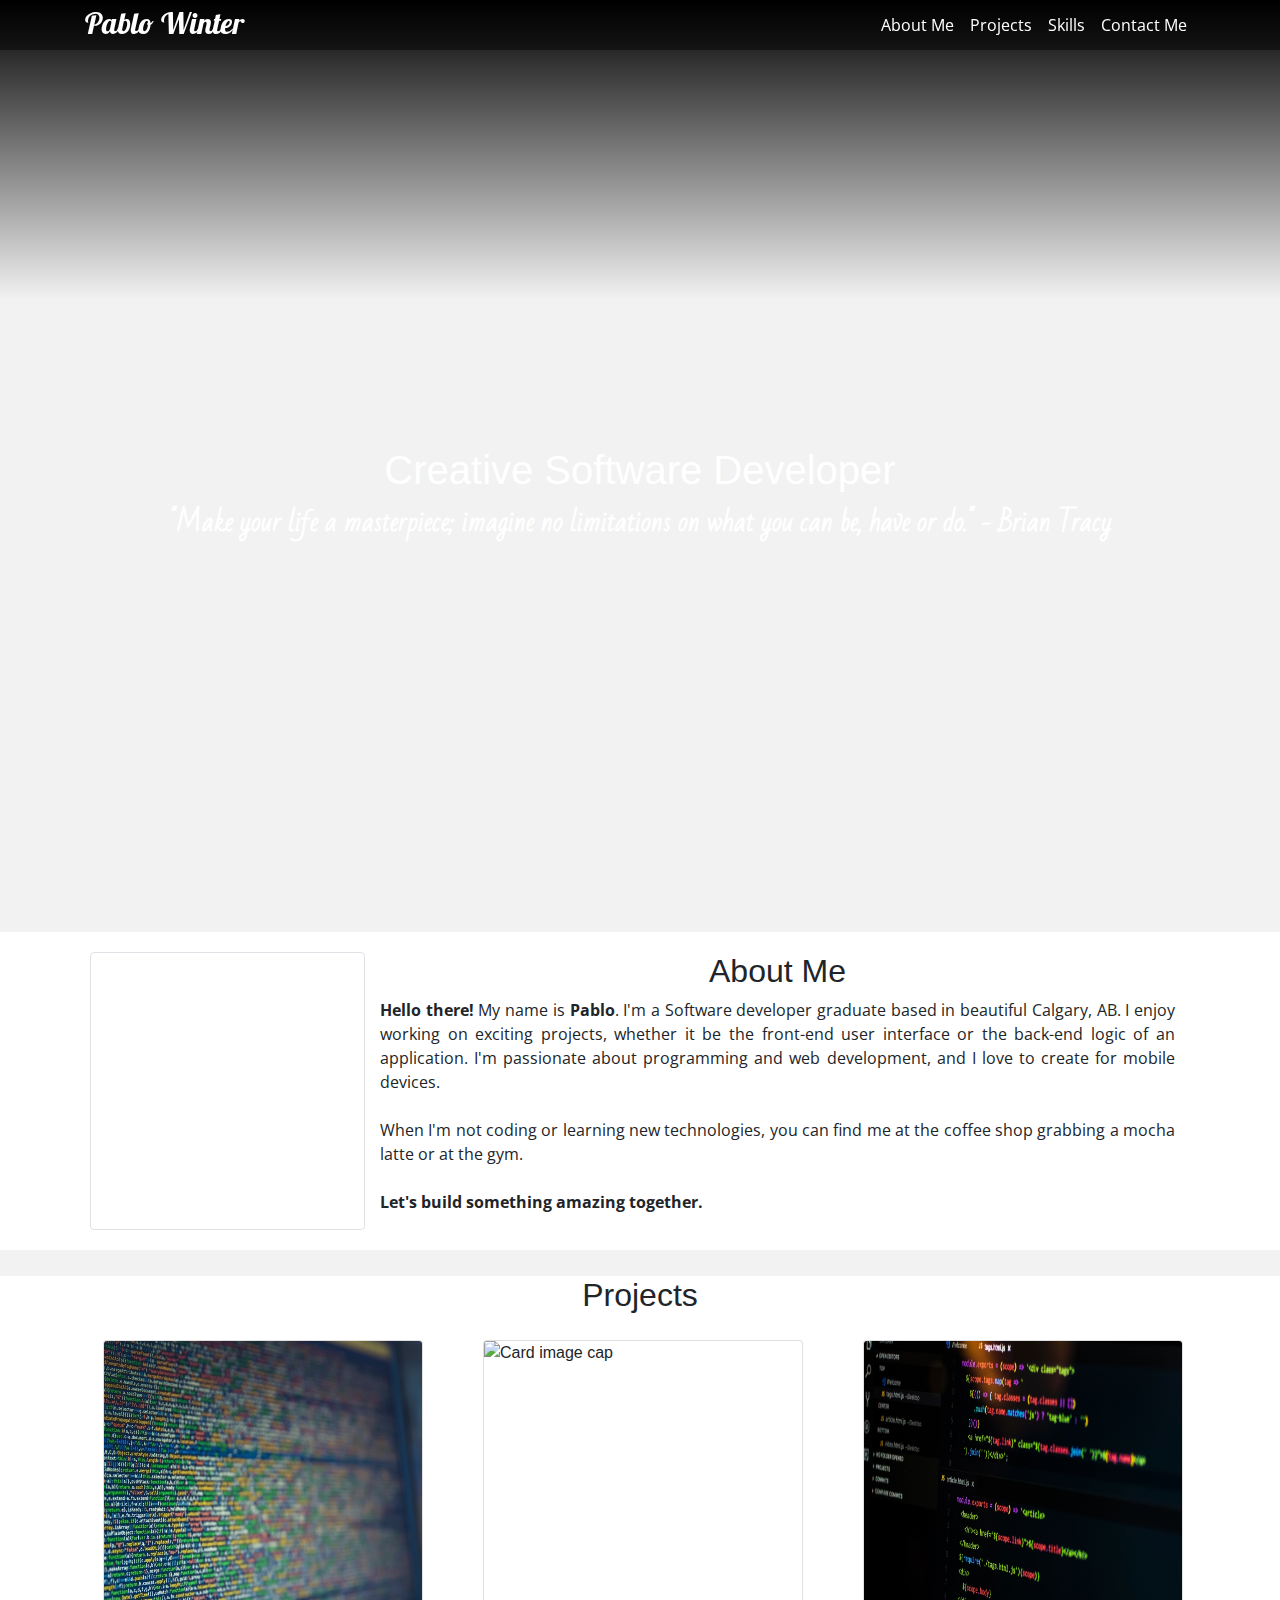
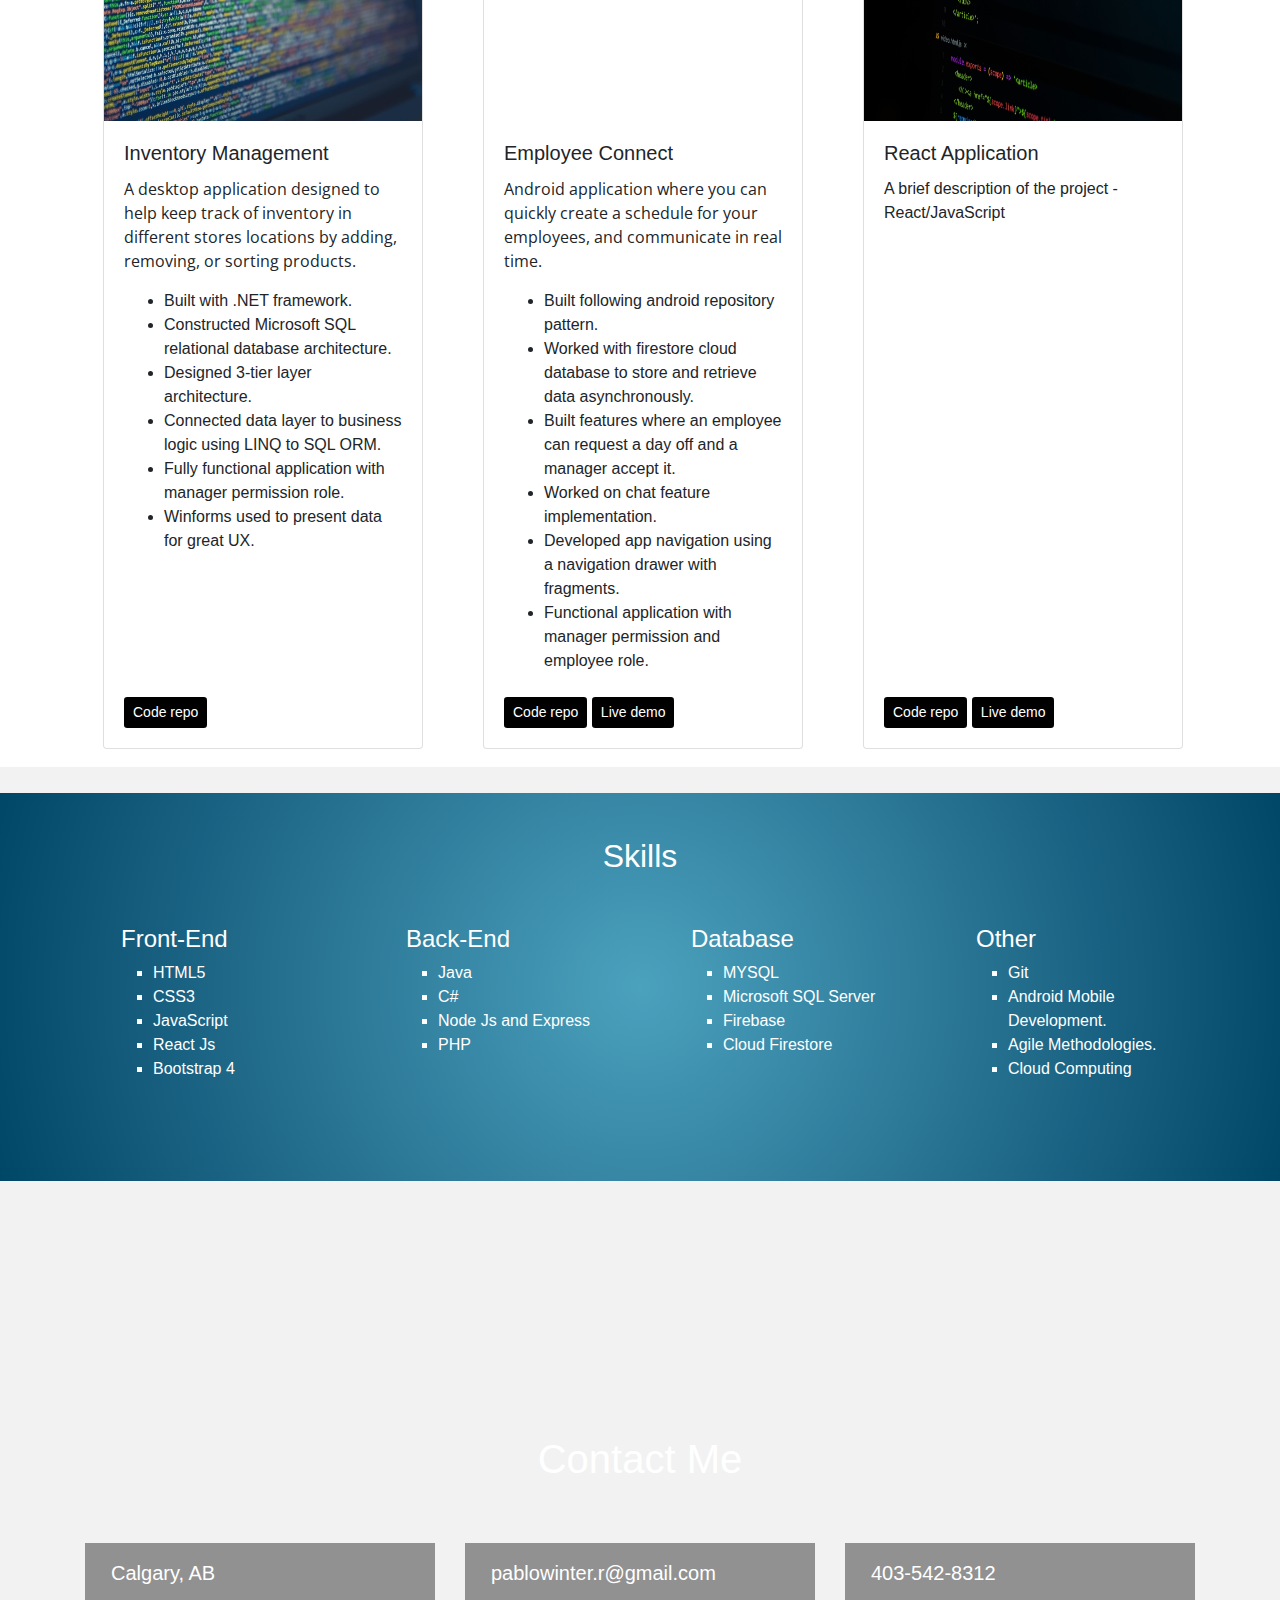
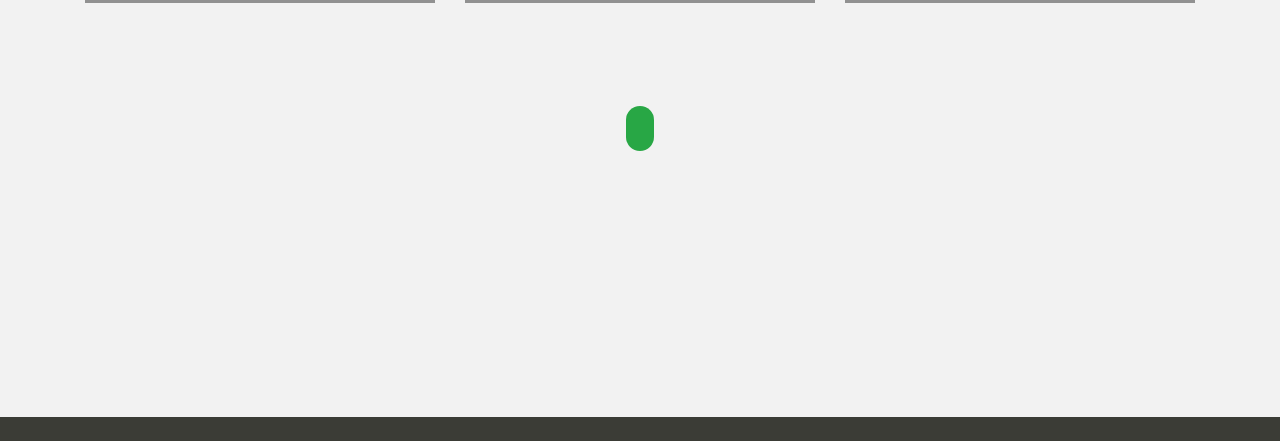
==== commit d00a2077: "Projects description added" ====
--- a/public/html/index.html
+++ b/public/html/index.html
@@ -62,13 +62,13 @@
                     <img class="col-lg-3 col-md-5 img-thumbnail" src="../../images/about-me.png" alt="">
                     <div class="col-lg-9 col-lg-9 col-md-7 col-sm-8">
                         <h2 class="headerText text-center">About Me</h2>
-                        <p class="text-justify"><b>Hello there!</b> My name is <b>Pablo</b>. I'm a Software           development graduate based in
+                        <p class="text-justify"><b>Hello there!</b> My name is <b>Pablo</b>. I'm a Software developer graduate based in
                             beautiful Calgary, AB. I enjoy working on exciting projects, whether it be the front-end user interface or the back-end logic of an application.
                             I'm passionate about programming and web development, and I love to create for mobile devices.
                             <br>
                             <br>
                             When I'm not coding or learning new technologies, you can find me at the coffee shop
-                            grabbing a mocha latte or just at the gym.
+                            grabbing a mocha latte or at the gym.
                             <br>
                             <br>
                             <b>Let's build something amazing together.</b>
@@ -91,12 +91,20 @@
                 <div class="col-lg-4 col-md-4 col-sm-4">
                     <div class="projectBox">
                         <div class="card">
-                            <img class="card-img-top" src="../../images/c#.jpg" alt="Card image cap">
+                            <img class="card-img-top" src="../../images/resized2.jpg" alt="Card image cap">
                             <div class="card-body">
                                 <h5 class="card-title">Inventory Management</h5>
-                                <p class="card-text">A brief description of the project.
-                                    - C#
-                                </p>
+                                <div class="card-text">
+                                    <p>A desktop application designed to help keep track of inventory in different stores locations by adding, removing, or sorting products.</p>
+                                    <ul>
+                                        <li>Built with .NET framework.</li>
+                                        <li>Constructed Microsoft SQL relational database architecture.</li>
+                                        <li>Designed 3-tier layer architecture. </li>
+                                        <li>Connected data layer to business logic using LINQ to SQL ORM.</li>
+                                        <li>Fully functional application with manager permission role.</li>
+                                        <li>Winforms used to present data for great UX.</li>
+                                    </ul>
+                                </div>
                                 <a href="https://github.com/PabloWinter/Inventory-Management-System" class="btn btn-sm"><i
                                         class="fab fa-github"></i> Code repo</a>
                             </div>
@@ -110,9 +118,17 @@
                             <img class="card-img-top" src="../../images/employee-connect.jpeg" alt="Card image cap">
                             <div class="card-body">
                                 <h5 class="card-title">Employee Connect</h5>
-                                <p class="card-text">A brief description of the project
-                                    -Android/Java
-                                </p>
+                                <div class="card-text">
+                                    <p>Android application where you can quickly create a schedule for your employees, and communicate in real time.</p>
+                                    <ul>
+                                        <li>Built following android repository pattern.</li>
+                                        <li>Worked with firestore cloud database to store and retrieve data asynchronously.</li>
+                                        <li>Built features where an employee can request a day off and a manager accept it.</li>
+                                        <li>Worked on chat feature implementation.</li>
+                                        <li>Developed app navigation using a navigation drawer with fragments.</li>
+                                        <li>Functional application with manager permission and employee role.</li>
+                                    </ul>
+                                </div>
                                 <a href="https://github.com/PabloWinter/Employee-Connect" class="btn btn-sm"><i class="fab fa-github"></i>
                                     Code repo</a>
                                 <a href="https://play.google.com/store/apps/details?id=ca.bvc.employeeconnect" class="btn btn-sm"><i
@@ -125,12 +141,12 @@
                 <div class="col-lg-4 col-md-4 col-sm-4">
                     <div class="projectBox">
                         <div class="card">
-                            <img class="card-img-top" src="../../images/c#-image.jpg" alt="Card image cap">
+                            <img class="card-img-top" src="../../images/reactApp.jpg" alt="Card image cap">
                             <div class="card-body">
                                 <h5 class="card-title">React Application</h5>
-                                <p class="card-text">A brief description of the project
+                                <div class="card-text">A brief description of the project
                                     -React/JavaScript
-                                </p>
+                                </div>
                                 <a href="#" class="btn btn-sm"><i class="fab fa-github"></i> Code repo</a>
                                 <a href="#" class="btn btn-sm"><i class="fas fa-wifi"></i> Live demo</a>
                             </div>
--- a/public/css/styles.css
+++ b/public/css/styles.css
@@ -8,9 +8,9 @@
 
 .navbar-brand{
     font-family: 'Lobster', cursive;
-    font-size: 35px;
+    font-size: 30px;
     color: white !important;
-    margin-top: 2px;
+    margin-top: 4px;
 }
 
 .nav-link{
@@ -46,7 +46,7 @@
     background: rgba(0, 0, 0, 0.5);
     padding-top: 0px;
     padding-bottom: 0px;
-    height: 60px;
+    height: 50px;
 }
 
 #button-toggler{
@@ -103,6 +103,14 @@
     background: white;
 }
 
+.card-img-top{
+    height: 380px;
+}
+
+.card-text{
+    height: 520px;
+}
+
 .section-skills{
     margin-top: 2%;
     background-image: radial-gradient(circle, #4ba2bd, #398aa8, #287392, #155c7d, #004767);
@@ -221,16 +229,40 @@
 }
 
 @media screen and (max-width: 768px){
+    .navbar-brand{
+        margin-top: -5px;
+    }
+
+    #navbarSupportedContent{
+        background: rgba(0, 0, 0, 0.5);
+        margin-right: -25px;
+        margin-left: -25px;
+    }
+
+    #navbarSupportedContent a{
+        padding-left: 15px;
+    }
+
+    .active .nav-link{
+        background-color: rgba(0, 0, 0, 0.5);
+        color: white !important;
+    }
+
+    #button-toggler{
+        margin-top: -6px;
+    }
+
     #about-me-box{
         padding: 10px;
     }
 
     #about-me-box img{
         height: 345px;
-    }
-
-    .section-projects .card{
-        width: 13rem;
+        margin-top: 15px;
+    }
+
+    .section-projects .card{
+        width: 14rem;
     }
 
     .projectBox{
@@ -255,15 +287,156 @@
     }
 }
 
-@media screen and (max-width: 320px){
-    #about-me-box{
-        padding: 20px;
+@media screen and (min-width: 600px) and (max-width: 767px){
+    #about-me-box img{
+        height: 190px;
+        width: 30%;
+        margin-top: 50px;
+    }
+
+    .section-projects .card{
+        width: 10rem;
+    }
+
+    .projectBox{
+        padding: 0px;
+    }
+}
+
+@media screen and (min-width: 425px) and (max-width: 599px){
+    #about-me-box{
+        padding: 55px;
+    }
+
+    #about-me-box img{
+        height: 370px;
+        width: 100%;
+    }
+
+    .projectBox{
+        padding: 53px;
+    }
+
+    .section-projects .card{
+        width: 18rem;
+    }
+
+    .skills-box{
+        padding: 55px;
+    }
+
+    .contactHeader{
+        margin-top: 30%;
+    }
+}
+
+@media screen and (min-width: 411px) and (max-width: 424px){
+    #about-me-box{
+        padding: 50px;
+    }
+
+    #about-me-box img{
+        height: 370px;
+        width: 100%;
+    }
+
+    .projectBox{
+        padding: 53px;
+    }
+
+    .section-projects .card{
+        width: 18rem;
+    }
+
+    .skills-box{
+        padding: 55px;
+    }
+
+    .contactHeader{
+        margin-top: 30%;
+    }
+}
+
+@media screen and (min-width: 375px) and (max-width: 410px){
+    #about-me-box{
+        padding: 35px;
     }
 
     #about-me-box img{
         height: 345px;
         width: 100%;
     }
+    
+    .projectBox{
+        padding: 35px;
+    }
+
+    .section-projects .card{
+        width: 17rem;
+    }
+
+    .skills-box{
+        padding: 35px;
+    }
+
+    .contactHeader{
+        margin-top: 38%;
+    }
+}
+
+@media screen and (min-width: 360px) and (max-width: 374px){
+    #about-me-box{
+        padding: 35px;
+    }
+
+    #about-me-box img{
+        height: 345px;
+        width: 100%;
+    }
+
+    .projectBox{
+        padding: 35px;
+    }
+
+    .section-projects .card{
+        width: 16rem;
+    }
+
+    .skills-box{
+        padding: 35px;
+    }
+
+    .contactHeader{
+        margin-top: 38%;
+    }
+}
+
+@media screen and (min-width: 320px) and (max-width: 359px){
+    .navbar-brand{
+        margin-top: -5px;
+    }
+
+    #button-toggler{
+        margin-top: -6px;
+    }
+
+    #navbarSupportedContent{
+        background: rgba(0, 0, 0, 0.5);
+    }
+
+    .active .nav-link{
+        background-color: rgba(0, 0, 0, 0.5);
+        color: white !important;
+    }
+
+    #about-me-box{
+        padding: 20px;
+    }
+
+    #about-me-box img{
+        height: 345px;
+        width: 100%;
+    }
 
     .projectBox{
         padding: 20px;
@@ -281,7 +454,11 @@
         padding: 10px;
     }
 
+    .contactHeader{
+        margin-top: 38%;
+    }
+
     .contact-me-box{
-        margin-top: 17%;
+        margin-top: 15%;
     }
 }